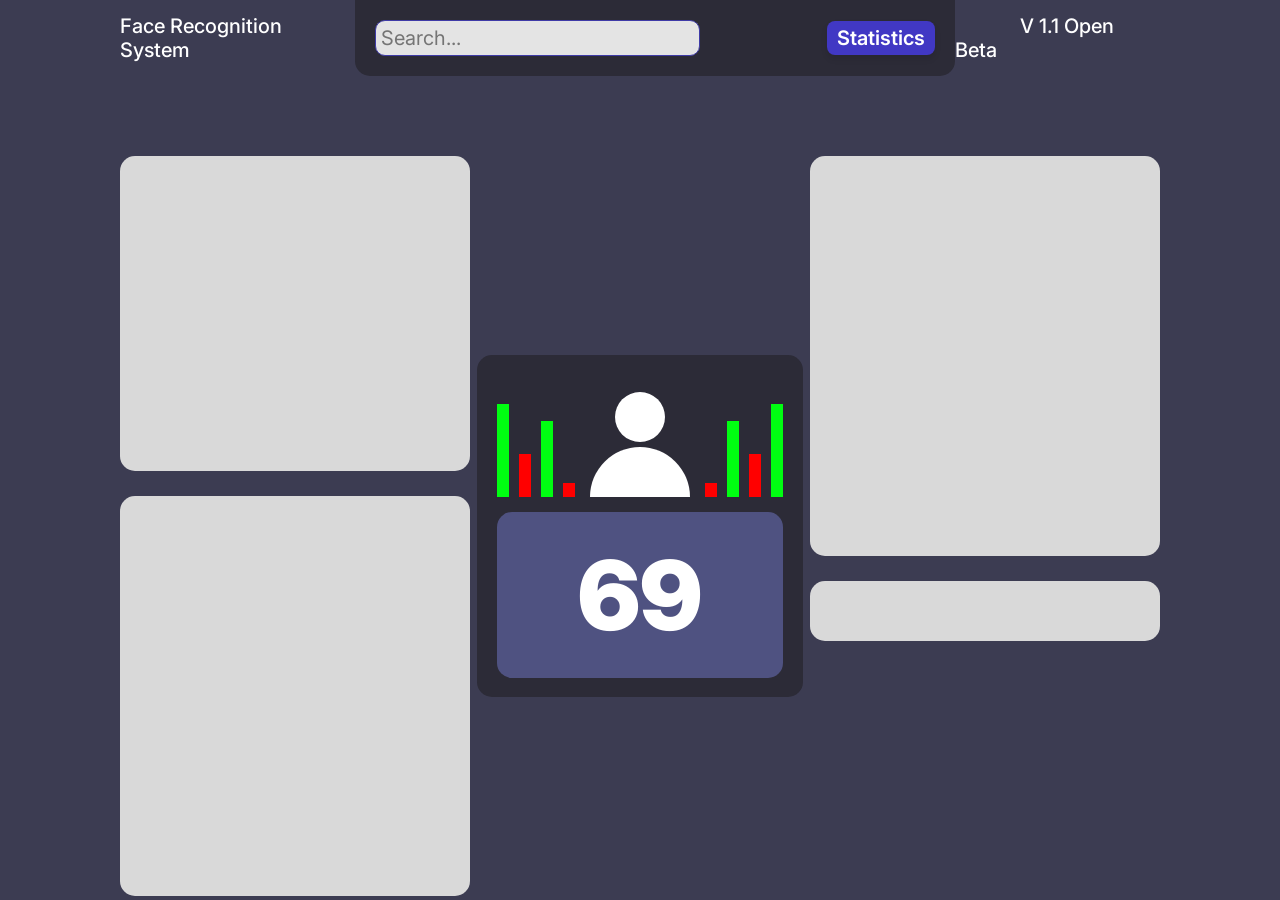
==== index.html @ 2e28468e "V 1.1 Open Beta" ====
<!DOCTYPE html>
<html lang="en">
<head>
    <meta charset="UTF-8">
    <meta name="viewport" content="width=device-width, initial-scale=1.0">
    <link rel="preconnect" href="https://fonts.googleapis.com">
    <link rel="preconnect" href="https://fonts.gstatic.com" crossorigin>
    <link href="https://fonts.googleapis.com/css2?family=Inter:ital,opsz,wght@0,14..32,100..900;1,14..32,100..900&display=swap" rel="stylesheet">
    <link rel="stylesheet" href="./css/reset.css">
    <link rel="stylesheet" href="./css/style.css">
    <title>Front_FaceID</title>
</head>
<body>
    <header class="header">
        <div class="container">
            <div class="header__top">
                <div class="name__container">
                    <h1 class="name__title">Face Recognition System</h1>
                </div>
                <div class="header__top-menu">
                    <nav class="header__menu-nav">
                        <div class="search-box">
                            <input type="text" id="search-input" placeholder="Search..." />
                        </div>
                        <button class="btn">Statistics</button>
                    </nav>
                </div>
                <div class="version__container">
                    <h1 class="version__title">             V 1.1 Open Beta</h1>
                </div>
            </div>
        </div>
    </header>
    <section class="main">
        <div class="main__container1">
            <div class="main__container1-block1"></div>
            <div class="main__container1-block2"></div>
        </div>
        <div class="main__container2">
            <div class="main__container2-block1">
                <div class="main__container2-block1--top">
                    <div class="main__container2-block1--top1">
                        <span class="main__container-span1"></span>
                        <span class="main__container-span2"></span>
                        <span class="main__container-span3"></span>
                        <span class="main__container-span4"></span>
                    </div>
                    <div class="main__container2-block1--top2">
                        <span class="people__head"></span>
                        <span class="people__body"></span>
                    </div>
                    <div class="main__container2-block1--top3">
                        <span class="main__container-span4"></span>
                        <span class="main__container-span3"></span>
                        <span class="main__container-span2"></span>
                        <span class="main__container-span1"></span>
                    </div>
                </div>
                <div class="main__container2-block1--bottom">
                    <p>69</p>
                </div>
            </div>
        </div>
        <div class="main__container3">
            <div class="main__container3-block1"></div>
            <div class="main__container4-block2"></div>
        </div>
    </section>
</body>
</html>
---- css/style.css ----
body{
    background-color: #3C3C52;
    font-family: "Inter", sans-serif;
}


.header{
    padding: 0px 120px 0 120px;
}


.header__top{
    display: flex;
    justify-content: space-between;
}


.name__container{
    display: flex;
}


.name__title{
    color: #FFFFFF;
    font-size: 20px;
    font-weight: 500;
    display: flex;
    flex-direction: column;
    justify-content: center;
}


.header__top-menu{
    min-width: 600px;
    background-color: #2C2B37;
    padding: 20px;
    border-radius: 0  0 15px 15px;

}

.header__menu-nav{
    display: flex;
    justify-content: space-between;
    align-items: center;

}


/* Поиск */


#search-input{
    padding:5px;
}


.search-box{
    font-size: 20px;
    font-weight: 600;
    background-color: #E4E4E4;
    color: #252525;
    border-radius: 10px;
    border: 1px solid #3F3BA7;
    display: flex;
}


/* --- */



/* Версия */


.version__container{
    display: flex;
    
}

.version__title{
    color: #FFFFFF;
    font-size: 20px;
    font-weight: 500;
    display: flex;
    flex-direction: column;
    justify-content: center;
}


/* --- */



/* Кнопка(Статистика) */


.btn {
      background: #4138C4;
      color: white;
      padding: 5px 10px;
      font-size: 20px;
      font-weight: 600;
      border: none;
      border-radius: 8px;
      cursor: pointer;
      transition: all 0.3s ease;
      box-shadow: 0 4px 6px rgba(0,0,0,0.1);
    }

    .btn:hover {
      background: #45a049;
      transform: translateY(-2px);
      box-shadow: 0 6px 10px rgba(0,0,0,0.15);
    }

    .btn:active {
      transform: translateY(0);
      box-shadow: 0 2px 4px rgba(0,0,0,0.1);
    }

    .btn:focus {
      outline: none;
      box-shadow: 0 0 0 3px rgba(76, 175, 80, 0.4);
    }



/* --- */


.main{
    padding: 80px 120px 0 120px;
    display: flex;
    justify-content: space-between;
}


.main__container1{
    display: flex;
    flex-direction: column;
    gap: 25px;
}





.main__container1-block1{
    width: 350px;
    height: 315px;
    background-color: #D9D9D9;
    border-radius: 15px;
}


.main__container1-block2{
    width: 350px;
    height: 400px;
    background-color: #D9D9D9;
    border-radius: 15px;
}





.main__container2{
    display: flex;
    flex-direction: column;
    justify-content: center;
}




.main__container2-block1{
    width: 326px;
    height: 342px;
    background-color: #2C2B37;
    border-radius: 15px;
}




.main__container2-block1--top{
    padding: 37px 20px 15px 20px;
    display: flex;
    justify-content: space-between;
}




.main__container2-block1--top1{
    display: flex;
    gap: 10px;
    flex-wrap:wrap-reverse;
}


.main__container-span1{
    display: flex;
    width: 12px;
    height: 93px;
    background-color: #00FF11;
}


.main__container-span2{
    display: flex;
    width: 12px;
    height: 43px;
    background-color: #FF0000;

}


.main__container-span3{
    display: flex;
    width: 12px;
    height: 76px;
    background-color: #00FF11;
}


.main__container-span4{
    display: flex;
    width: 12px;
    height: 14px;
    background-color: #FF0000;
}



.main__container2-block1--top2{
    display: flex;
    flex-direction: column;
    justify-content: center;
    align-items: center;
    gap: 5px;
}


.people__head{
    display: flex;
    width: 50px;
    height: 50px;
    border-radius: 100px;
    background-color: #FFFFFF;
}


.people__body{
    display: flex;
    width: 100px;
    height: 50px;
    border-radius: 100px 100px 0 0;
    background-color: #FFFFFF;
}



.main__container2-block1--top3{
    display: flex;
    gap: 10px;
    flex-wrap:wrap-reverse;
}




.main__container2-block1--bottom{
    width: 286px;
    height: 166px;
    background-color: rgba(140, 150, 254, 0.37);
    margin: 0px 20px 15px 20px;
    border-radius: 15px;
    display: flex;
    text-align: center;
    align-items: center;
    justify-content: center;
}

.main__container2-block1--bottom > p{
    color: #FFFFFF;
    font-size: 96px;
    font-weight: 900;
}


.main__container3{
    display: flex;
    flex-direction: column;
    gap: 25px;
}


.main__container3-block1{
    width: 350px;
    height: 400px;
    background-color: #D9D9D9;
    border-radius: 15px;
}


.main__container4-block2{
    width: 350px;
    height: 60px;
    background-color: #D9D9D9;
    border-radius: 15px;
}
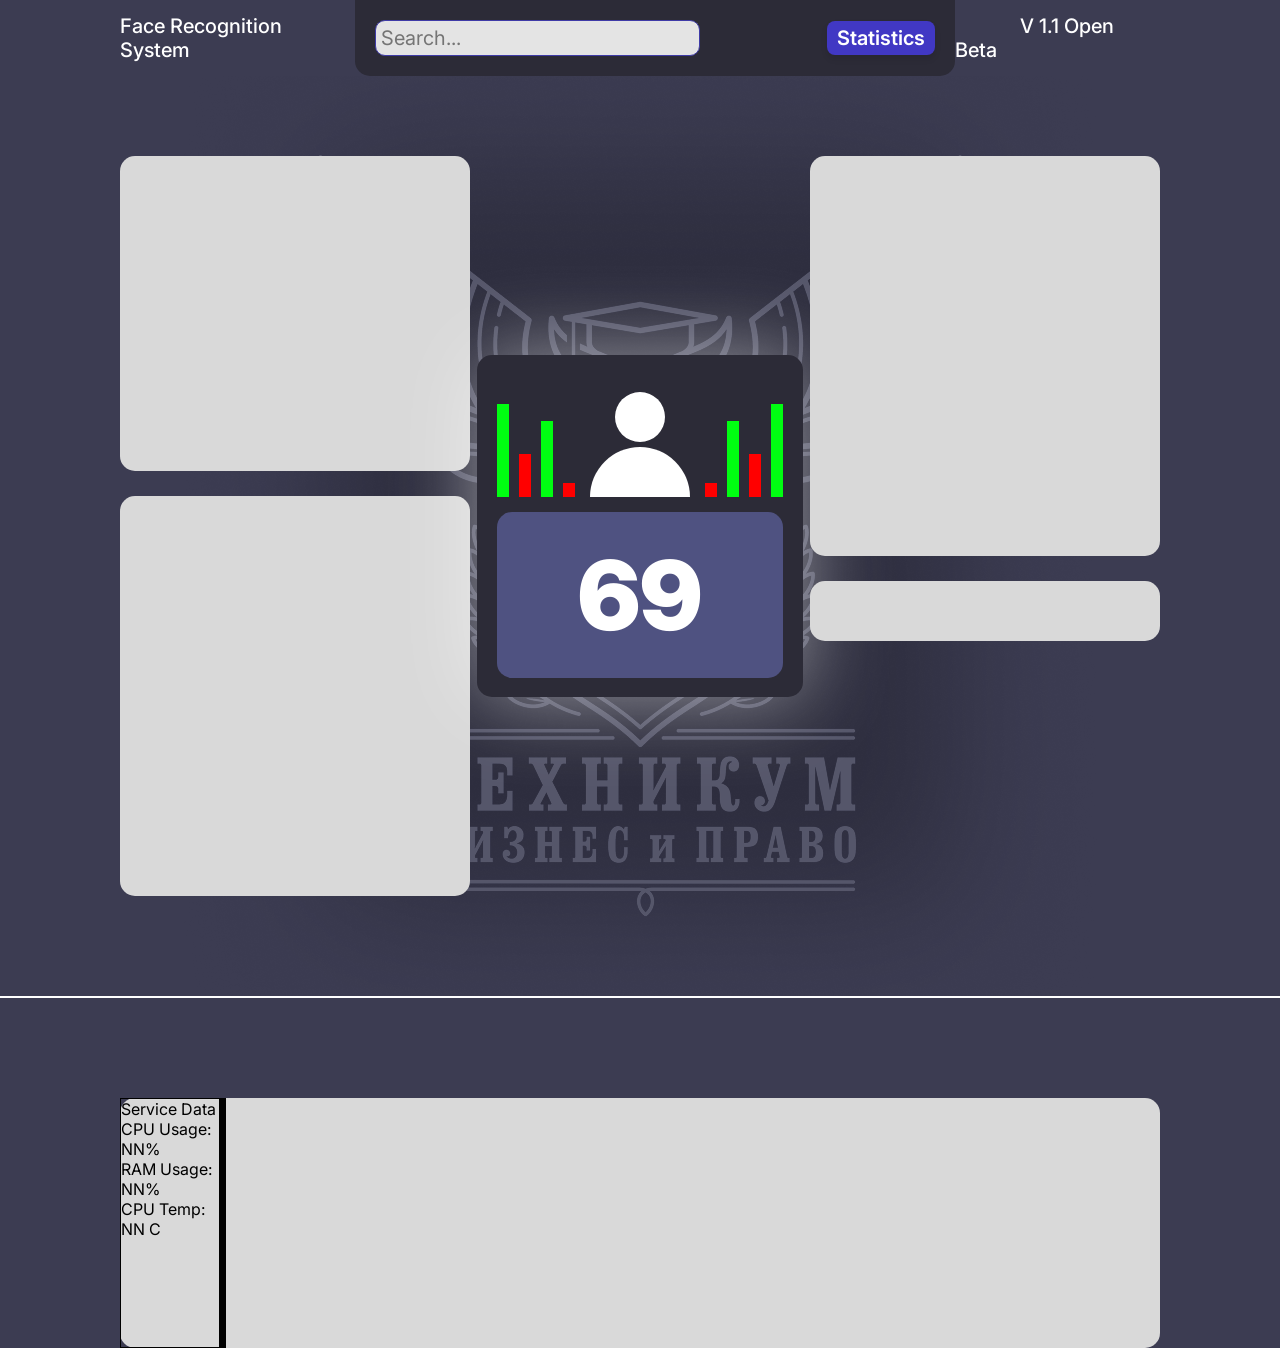
==== commit dc955624: "V_1.1_OpenBeta_(0.1)" ====
--- a/index.html
+++ b/index.html
@@ -57,7 +57,7 @@
                     </div>
                 </div>
                 <div class="main__container2-block1--bottom">
-                    <p>69</p>
+                    <p>69</p>   
                 </div>
             </div>
         </div>
@@ -66,5 +66,19 @@
             <div class="main__container4-block2"></div>
         </div>
     </section>
+    <div class="hr"> </div>
+    <section class="Technical_Information">
+        <div class="main_information">
+            <div class="main_information_block mib1">
+                <h4>Service Data</h4>
+                <div id="CPU Usage" class="CPU_Usage">CPU Usage: NN%</div>
+                <div id="RAM_Usage" class="RAM_Usage">RAM Usage: NN%</div>
+                <div id="CPU_Temp" class="CPU_Temp">CPU Temp: NN C</div>
+            </div>
+            <div class="main_information_block mib2"></div>
+            <div class="main_information_block mib3"></div>
+            <div class="main_information_block mib4"></div>
+        </div>
+    </section>
 </body>
 </html>
--- a/css/style.css
+++ b/css/style.css
@@ -129,7 +129,10 @@
 
 
 .main{
-    padding: 80px 120px 0 120px;
+    background-image: url(/images/bg_logo.png);
+    background-position:50% 50%;
+    background-repeat: no-repeat;
+    padding: 80px 120px 100px 120px;
     display: flex;
     justify-content: space-between;
 }
@@ -178,6 +181,7 @@
     height: 342px;
     background-color: #2C2B37;
     border-radius: 15px;
+    box-shadow: 0 0px 85px rgba(255, 255, 255, 0.5)
 }
 
 
@@ -309,4 +313,36 @@
     height: 60px;
     background-color: #D9D9D9;
     border-radius: 15px;
+}
+
+
+.hr{
+    font-size: 2px;
+    content: "";
+	size: 1px;
+	color: #FFFFFF;
+	background-color: #FFFFFF;
+	width: 100%;
+    margin-bottom: 100px;
+}
+
+.Technical_Information{
+    padding: 0 120px 0 120px;
+}
+
+.main_information{
+    display: flex;
+    background-color: #D9D9D9;
+    height: 250px;
+    width: 100%;
+    border-radius: 15px;
+}
+
+.main_information_block{
+    border-color: #000000;
+    border: 1px solid;
+}
+
+.mib1{
+    width: 100px;
 }
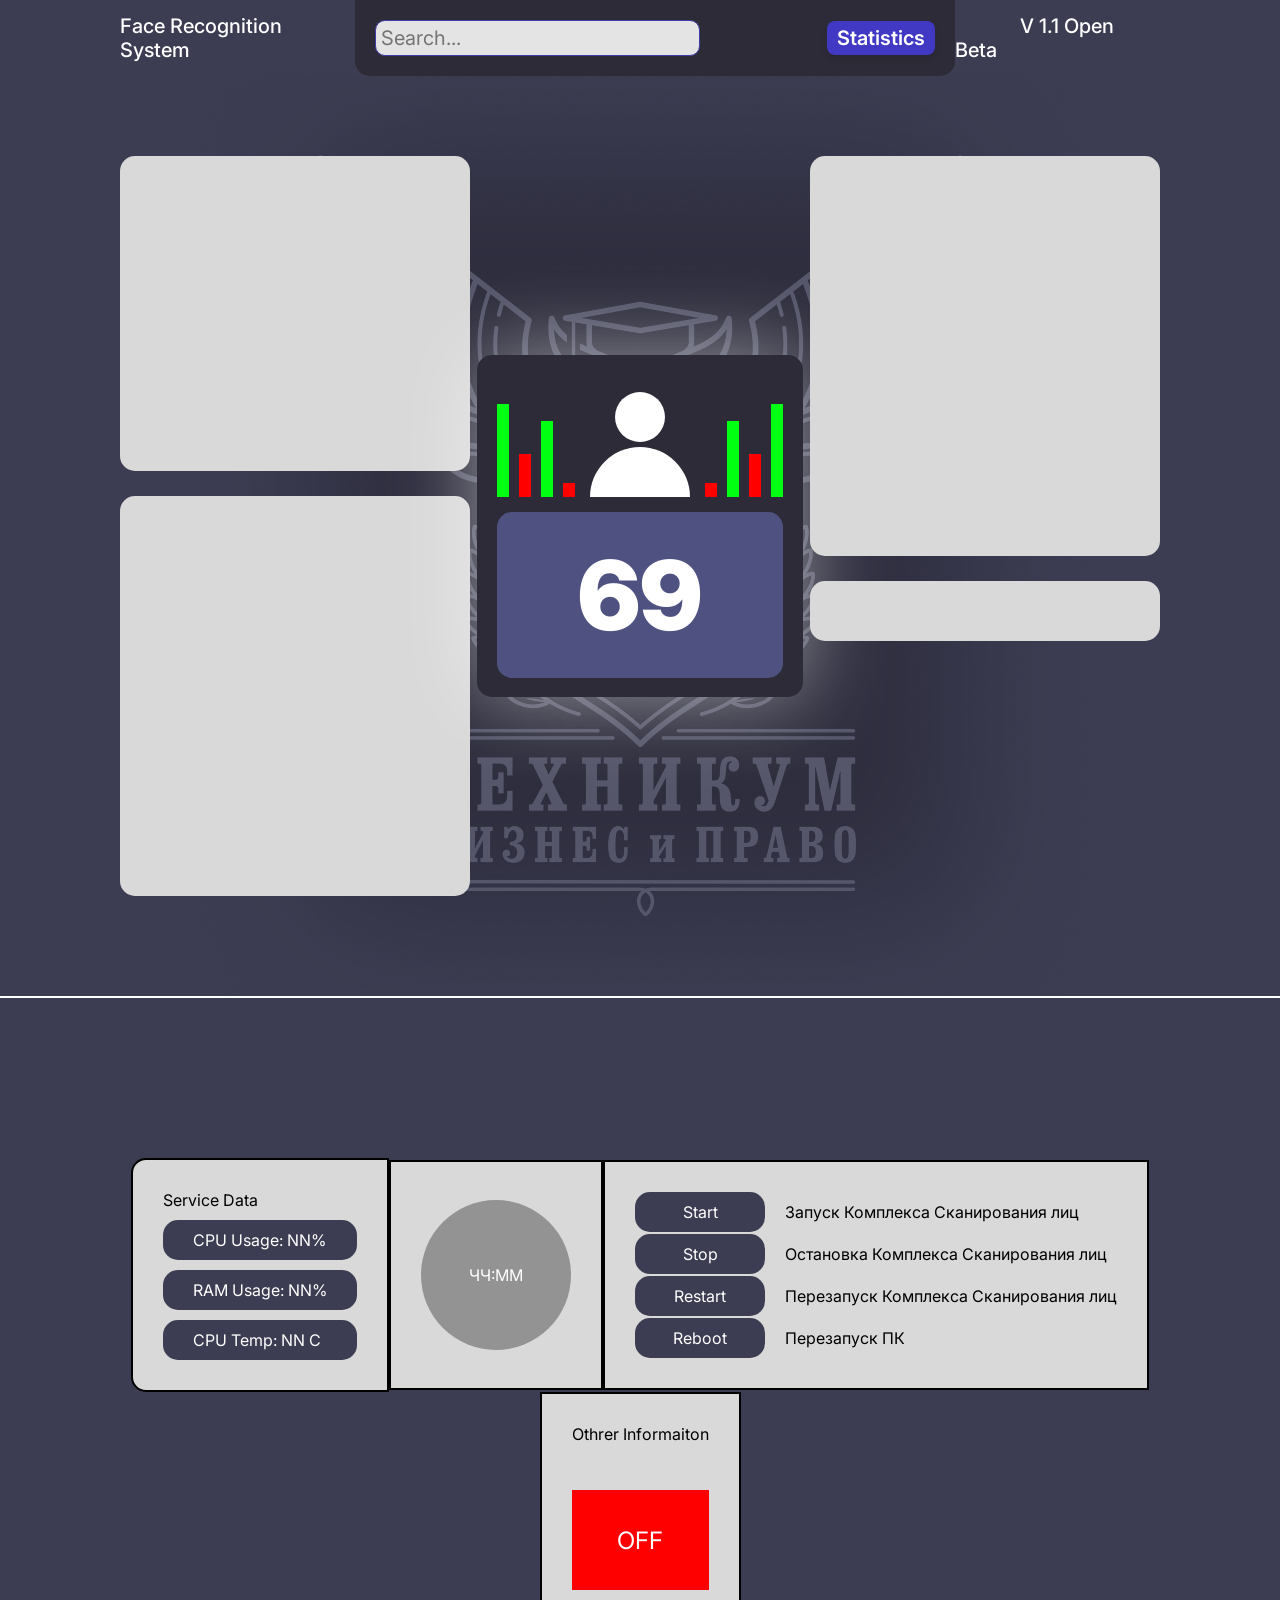
==== commit e94f66b7: "V_1.1_OpenBeta_(0.2)" ====
--- a/index.html
+++ b/index.html
@@ -14,70 +14,125 @@
     <header class="header">
         <div class="container">
             <div class="header__top">
+                <!-- Имя программы -->
                 <div class="name__container">
                     <h1 class="name__title">Face Recognition System</h1>
                 </div>
+                <!-- Менюшка -->
                 <div class="header__top-menu">
                     <nav class="header__menu-nav">
+
                         <div class="search-box">
                             <input type="text" id="search-input" placeholder="Search..." />
                         </div>
+
                         <button class="btn">Statistics</button>
+
                     </nav>
                 </div>
+                <!-- Версия -->
                 <div class="version__container">
                     <h1 class="version__title">             V 1.1 Open Beta</h1>
                 </div>
+
             </div>
         </div>
     </header>
+    <!-- Главная часть -->
     <section class="main">
+        <!-- Инфа по БД  -->
         <div class="main__container1">
+            <!-- Фото студента/преподавателя -->
             <div class="main__container1-block1"></div>
+            <!-- Сходства Ф.И.О -->
             <div class="main__container1-block2"></div>
         </div>
+        <!-- Блок для статистики -->
         <div class="main__container2">
+
             <div class="main__container2-block1">
+
                 <div class="main__container2-block1--top">
+
                     <div class="main__container2-block1--top1">
                         <span class="main__container-span1"></span>
                         <span class="main__container-span2"></span>
                         <span class="main__container-span3"></span>
                         <span class="main__container-span4"></span>
                     </div>
+
                     <div class="main__container2-block1--top2">
                         <span class="people__head"></span>
                         <span class="people__body"></span>
                     </div>
+
                     <div class="main__container2-block1--top3">
                         <span class="main__container-span4"></span>
                         <span class="main__container-span3"></span>
                         <span class="main__container-span2"></span>
                         <span class="main__container-span1"></span>
                     </div>
+
                 </div>
+                <!-- Статистика (Кол.Людей) -->
                 <div class="main__container2-block1--bottom">
                     <p>69</p>   
                 </div>
+
             </div>
         </div>
+        <!-- Блок для передачи видео и тестового потока -->
         <div class="main__container3">
+            <!-- Видео поток -->
             <div class="main__container3-block1"></div>
+            <!-- Текст -->
             <div class="main__container4-block2"></div>
         </div>
+
     </section>
+
     <div class="hr"> </div>
+    <!-- Тех. Информация -->
     <section class="Technical_Information">
         <div class="main_information">
+
             <div class="main_information_block mib1">
-                <h4>Service Data</h4>
+                <p>Service Data</p>
                 <div id="CPU Usage" class="CPU_Usage">CPU Usage: NN%</div>
                 <div id="RAM_Usage" class="RAM_Usage">RAM Usage: NN%</div>
                 <div id="CPU_Temp" class="CPU_Temp">CPU Temp: NN C</div>
             </div>
-            <div class="main_information_block mib2"></div>
-            <div class="main_information_block mib3"></div>
-            <div class="main_information_block mib4"></div>
+
+            <div class="main_information_block mib2">
+                <div id="HH-MM" class="HH-MM">ЧЧ:ММ</div>
+            </div>
+
+            <div class="main_information_block mib3">
+                <div class="information_block-container">
+                    <a href="" id="start" class="information_block-btn start">Start</a>
+                    <p>Запуск Комплекса Сканирования лиц</p>
+                </div>
+                <div class="information_block-container">
+                    <a href="" id="stop" class="information_block-btn stop">Stop</a>
+                    <p>Остановка Комплекса Сканирования лиц</p>
+                </div>
+                <div class="information_block-container">
+                    <a href="" id="restart" class="information_block-btn restart">Restart</a>
+                    <p>Перезапуск Комплекса Сканирования лиц</p>
+                </div>
+                <div class="information_block-container">
+                    <a href="" id="reboot" class="information_block-btn reboot">Reboot</a>
+                    <p>Перезапуск ПК</p>
+                </div>
+            </div>
+
+            <div class="main_information_block mib4">
+                <p>Othrer Informaiton</p>
+                <div id="indicator" class="indicator">
+                    <p id="info_indicator" class="info_indicator">OFF</p>
+                </div>
+            </div>
+
         </div>
     </section>
 </body>
--- a/css/style.css
+++ b/css/style.css
@@ -323,26 +323,117 @@
 	color: #FFFFFF;
 	background-color: #FFFFFF;
 	width: 100%;
-    margin-bottom: 100px;
 }
 
 .Technical_Information{
-    padding: 0 120px 0 120px;
+    padding: 160px 120px;
+    display: flex;
+    justify-content: center;
+    align-items: center;
 }
 
 .main_information{
     display: flex;
-    background-color: #D9D9D9;
     height: 250px;
     width: 100%;
     border-radius: 15px;
+    flex-wrap: wrap;
+    justify-content: center;
+    align-items: center;
+
 }
 
 .main_information_block{
     border-color: #000000;
-    border: 1px solid;
+    border: 2px solid;
+    max-width: auto;
+    background-color: #D9D9D9;
+    min-height: 230px;
 }
 
 .mib1{
-    width: 100px;
+    width: auto;
+    padding: 30px 30px;
+    display: flex;
+    flex-direction: column;
+    gap: 10px;
+    border-radius: 15px 0 0 15px;
+}
+
+.mib1 > div{
+    background-color: #3C3C52;
+    padding: 10px 30px;
+    border-radius: 15px;
+    color: #FFFFFF;
+
+}
+
+.mib2{
+    width: auto;
+    display: flex;
+    justify-content: center;
+    align-items: center;
+    padding:0 30px;
+}
+
+.HH-MM{
+    display: flex;
+    background-color: #939393;
+    color: #FFFFFF;
+    width: 150px;
+    height: 150px;
+    border-radius: 150px;
+    text-align: center;
+    justify-content: center;
+    align-items: center;
+}
+
+
+.mib3{
+    display: flex;
+    flex-direction: column;
+    justify-content: space-between;
+    align-items: start;
+    padding:30px 30px;
+    
+}
+
+.information_block-container{
+    display: flex;
+    gap: 20px;
+    align-items: center;
+    flex-wrap: wrap;
+    text-align: center;
+}
+
+.information_block-btn{
+    color: #FFFFFF;
+    background-color: #3C3C52;
+    border-radius: 15px;
+    width: 130px;
+    display: flex;
+    text-align: center;
+    align-items: center;
+    justify-content: center;
+    padding: 10px 0;
+}
+
+.mib4{
+    padding: 30px;
+    display: flex;
+    flex-direction: column;
+    justify-content: space-between;
+
+}
+
+.indicator{
+    display: flex;
+    background-color: #FF0000;
+    color: #FFFFFF;
+    font-size: 24px;
+    height: 100px;
+    text-align: center;
+    align-items: center;
+    justify-content: center;
+
 }
